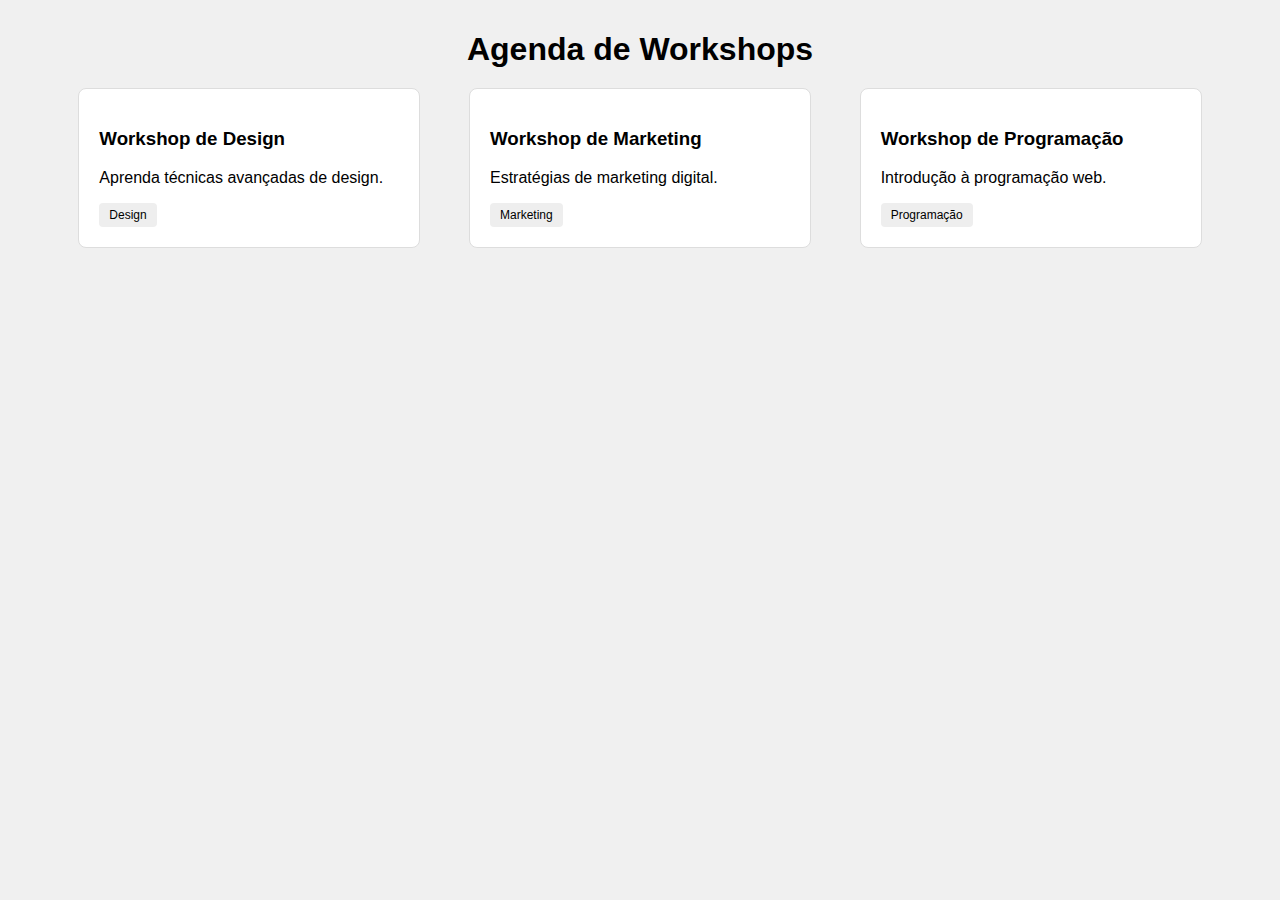
==== index.html @ 7da3588d "versão 0.0.1" ====
<!DOCTYPE html>
<html lang="pt-BR">

  <head>
    <meta charset="UTF-8">
    <meta name="viewport" content="width=320, initial-scale=1.0, maximum-scale=1.0, user-scalable=no">
    <title>Agenda de Workshops</title>
    <link rel="stylesheet" href="styles.css">
    <script type="text/javascript" src="./index.js" defer=""></script>
    <link rel="stylesheet" href="./index.css">
  </head>

  <body>
    <div class="container">
      <h1>Agenda de Workshops</h1>
      <div id="workshop-cards">
        <!-- Os cards de workshops serão gerados dinamicamente aqui -->
      </div>
    </div>

    <!-- Menu Flutuante -->
    <div id="modal" class="modal">
      <div class="modal-content">
        <span class="close">×</span>
        <h2 id="modal-title"></h2>
        <p id="modal-description"></p>
        <p id="modal-teacher"></p>
        <button id="subscribe-button">Inscrever-se</button>
        <button id="unsubscribe-button" class="unsubscribe-button">Desinscrever-se</button>
      </div>
    </div>

    <script src="scripts.js"></script>


  </body>

</html>
---- index.css ----
/* styles.css */

body {
    font-family: Arial, sans-serif;
    margin: 0;
    padding: 0;
    box-sizing: border-box;
    background-color: #f0f0f0;
}

.container {
    max-width: 1200px;
    margin: 0 auto;
    padding: 20px;
}

h1 {
    text-align: center;
    margin-bottom: 20px;
}

#workshop-cards {
    display: flex;
    flex-wrap: wrap;
    gap: 20px;
    justify-content: center;
}

.card {
    background-color: white;
    border: 1px solid #ddd;
    border-radius: 8px;
    padding: 20px;
    width: 100%;
    max-width: 300px;
    position: relative;
    cursor: pointer;
}

.card .tags {
    display: flex;
    gap: 5px;
    margin-top: 10px;
}

.card .tag {
    background-color: #eee;
    border-radius: 4px;
    padding: 5px 10px;
    font-size: 12px;
}

.subscribed-icon {
    position: absolute;
    top: 10px;
    right: 10px;
    font-size: 20px;
    color: green;
    display: none;
}

.modal {
    display: none;
    position: fixed;
    z-index: 1;
    left: 0;
    top: 0;
    width: 100%;
    height: 100%;
    overflow: auto;
    background-color: rgb(0,0,0);
    background-color: rgba(0,0,0,0.4);
    padding-top: 60px;
}

.modal-content {
    background-color: #fefefe;
    margin: 5% auto;
    padding: 20px;
    border: 1px solid #888;
    width: 80%;
    max-width: 600px;
    border-radius: 8px;
}

.close {
    color: #aaa;
    float: right;
    font-size: 28px;
    font-weight: bold;
}

.close:hover,
.close:focus {
    color: black;
    text-decoration: none;
    cursor: pointer;
}

button {
    background-color: #4CAF50;
    color: white;
    padding: 15px 20px;
    border: none;
    border-radius: 4px;
    cursor: pointer;
    margin-top: 10px;
    width: 100%;
}

button:hover {
    background-color: #45a049;
}

.unsubscribe-button {
    background-color: #f44336;
}

.unsubscribe-button:hover {
    background-color: #e53935;
}

/* Media Queries for Responsiveness */

@media (max-width: 1440px) {
    .container {
        max-width: 90%;
    }
}

@media (max-width: 768px) {
    .card {
        width: 100%;
    }

    .modal-content {
        width: 90%;
    }
}

@media (max-width: 320px) {
    .container {
        padding: 10px;
    }

    .card {
        padding: 10px;
    }

    button {
        padding: 10px;
    }
}

/* Media Queries for Orientation */

@media (orientation: portrait) {
    .container {
        padding: 20px;
    }
    
    #workshop-cards {
        flex-direction: column;
        align-items: center;
    }
}

@media (orientation: landscape) {
    .container {
        padding: 10px 5%;
    }
    
    #workshop-cards {
        flex-direction: row;
        justify-content: space-around;
    }
}
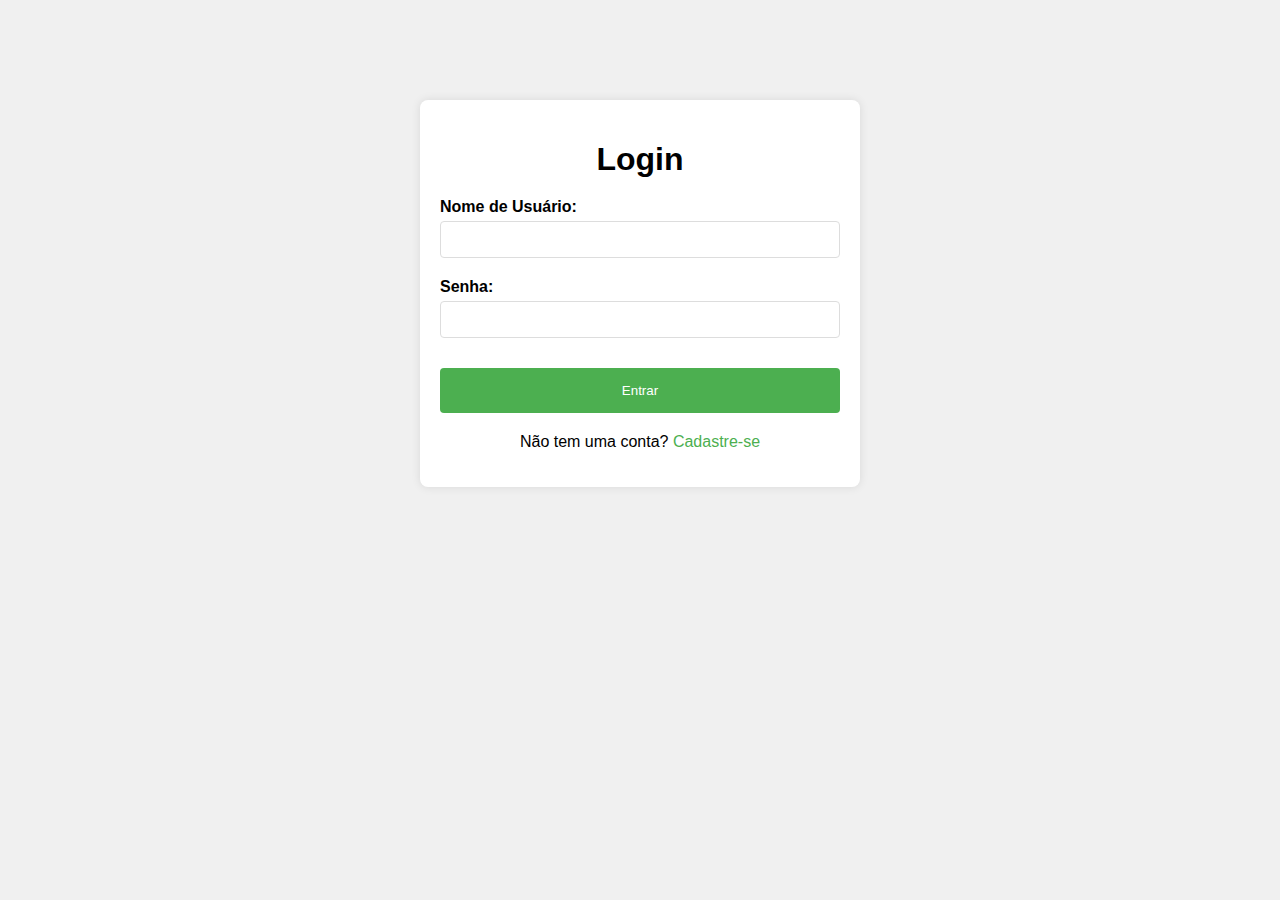
==== commit 1145809f: "Versão 0.0.2" ====
--- a/index.html
+++ b/index.html
@@ -1,38 +1,62 @@
-<!DOCTYPE html>
-<html lang="pt-BR">
-
-  <head>
-    <meta charset="UTF-8">
-    <meta name="viewport" content="width=320, initial-scale=1.0, maximum-scale=1.0, user-scalable=no">
-    <title>Agenda de Workshops</title>
-    <link rel="stylesheet" href="styles.css">
-    <script type="text/javascript" src="./index.js" defer=""></script>
-    <link rel="stylesheet" href="./index.css">
-  </head>
-
-  <body>
-    <div class="container">
-      <h1>Agenda de Workshops</h1>
-      <div id="workshop-cards">
-        <!-- Os cards de workshops serão gerados dinamicamente aqui -->
-      </div>
-    </div>
-
-    <!-- Menu Flutuante -->
-    <div id="modal" class="modal">
-      <div class="modal-content">
-        <span class="close">×</span>
-        <h2 id="modal-title"></h2>
-        <p id="modal-description"></p>
-        <p id="modal-teacher"></p>
-        <button id="subscribe-button">Inscrever-se</button>
-        <button id="unsubscribe-button" class="unsubscribe-button">Desinscrever-se</button>
-      </div>
-    </div>
-
-    <script src="scripts.js"></script>
-
-
-  </body>
-
-</html>+<!DOCTYPE html>
+<html lang="pt-BR">
+<head>
+    <meta charset="UTF-8">
+    <meta name="viewport" content="width=320, initial-scale=1.0, maximum-scale=1.0, user-scalable=no">
+    <title>Agenda de Workshops</title>
+    <link rel="stylesheet" href="styles.css">
+</head>
+<body>
+    <div class="container">
+        <div class="profile-container">
+            <h2>Perfil do Usuário</h2>
+            <p id="user-name"></p>
+            <p id="user-course"></p>
+            <button id="edit-profile-button">Editar Perfil</button>
+        </div>
+        <h1>Agenda de Workshops</h1>
+        <div id="workshop-cards">
+            <!-- Os cards de workshops serão gerados dinamicamente aqui -->
+        </div>
+    </div>
+
+    <!-- Modal de Edição de Perfil -->
+    <div id="profile-modal" class="modal">
+        <div class="modal-content">
+            <span class="close" id="close-profile-modal">&times;</span>
+            <h2>Editar Perfil</h2>
+            <form id="edit-profile-form">
+                <label for="edit-name">Nome:</label>
+                <input type="text" id="edit-name" name="edit-name" required>
+                <label for="edit-email">Email:</label>
+                <input type="email" id="edit-email" name="edit-email" required>
+                <label for="edit-courses">Cursos:</label>
+                <div id="edit-courses">
+                    <input type="checkbox" id="edit-design" name="edit-course" value="Design">
+                    <label for="edit-design">Design</label>
+                    <input type="checkbox" id="edit-marketing" name="edit-course" value="Marketing">
+                    <label for="edit-marketing">Marketing</input>
+                    <input type="checkbox" id="edit-programacao" name="edit-course" value="Programação">
+                    <label for="edit-programacao">Programação</input>
+                </div>
+                <button type="submit">Salvar</button>
+            </form>
+        </div>
+    </div>
+
+    <!-- Modal de Informações do Workshop -->
+    <div id="modal" class="modal">
+        <div class="modal-content">
+            <span class="close" id="close-workshop-modal">&times;</span>
+            <h2 id="modal-title"></h2>
+            <p id="modal-description"></p>
+            <p id="modal-teacher"></p>
+            <button id="subscribe-button">Inscrever-se</button>
+            <button id="unsubscribe-button" class="unsubscribe-button">Desinscrever-se</button>
+        </div>
+    </div>
+
+    <script src="init.js"></script> <!-- Inclusão do novo script -->
+    <script src="scripts.js"></script>
+</body>
+</html>
--- a/styles.css
+++ b/styles.css
@@ -0,0 +1,249 @@
+/* styles.css */
+
+body {
+    font-family: Arial, sans-serif;
+    margin: 0;
+    padding: 0;
+    box-sizing: border-box;
+    background-color: #f0f0f0;
+}
+
+.container {
+    max-width: 1200px;
+    margin: 0 auto;
+    padding: 20px;
+}
+
+h1 {
+    text-align: center;
+    margin-bottom: 20px;
+}
+
+#workshop-cards {
+    display: flex;
+    flex-wrap: wrap;
+    gap: 20px;
+    justify-content: center;
+}
+
+.card {
+    background-color: white;
+    border: 1px solid #ddd;
+    border-radius: 8px;
+    padding: 20px;
+    width: 100%;
+    max-width: 300px;
+    position: relative;
+    cursor: pointer;
+}
+
+.card .tags {
+    display: flex;
+    gap: 5px;
+    margin-top: 10px;
+}
+
+.card .tag {
+    background-color: #eee;
+    border-radius: 4px;
+    padding: 5px 10px;
+    font-size: 12px;
+}
+
+.subscribed-icon {
+    position: absolute;
+    top: 10px;
+    right: 10px;
+    font-size: 20px;
+    color: green;
+    display: none;
+}
+
+.modal {
+    display: none;
+    position: fixed;
+    z-index: 1;
+    left: 0;
+    top: 0;
+    width: 100%;
+    height: 100%;
+    overflow: auto;
+    background-color: rgb(0,0,0);
+    background-color: rgba(0,0,0,0.4);
+    padding-top: 60px;
+}
+
+.modal-content {
+    background-color: #fefefe;
+    margin: 5% auto;
+    padding: 20px;
+    border: 1px solid #888;
+    width: 80%;
+    max-width: 600px;
+    border-radius: 8px;
+}
+
+.close {
+    color: #aaa;
+    float: right;
+    font-size: 28px;
+    font-weight: bold;
+}
+
+.close:hover,
+.close:focus {
+    color: black;
+    text-decoration: none;
+    cursor: pointer;
+}
+
+button {
+    background-color: #4CAF50;
+    color: white;
+    padding: 15px 20px;
+    border: none;
+    border-radius: 4px;
+    cursor: pointer;
+    margin-top: 10px;
+    width: 100%;
+}
+
+button:hover {
+    background-color: #45a049;
+}
+
+.unsubscribe-button {
+    background-color: #f44336;
+}
+
+.unsubscribe-button:hover {
+    background-color: #e53935;
+}
+
+/* Estilos para a tela de login e cadastro */
+
+.login-container, .register-container {
+    max-width: 400px;
+    margin: 100px auto;
+    padding: 20px;
+    background-color: white;
+    border-radius: 8px;
+    box-shadow: 0 0 10px rgba(0, 0, 0, 0.1);
+    text-align: center;
+}
+
+.login-container h1, .register-container h1 {
+    margin-bottom: 20px;
+}
+
+.login-container form, .register-container form {
+    display: flex;
+    flex-direction: column;
+}
+
+.login-container label, .register-container label {
+    text-align: left;
+    margin-bottom: 5px;
+    font-weight: bold;
+}
+
+.login-container input, .register-container input, .login-container select, .register-container select {
+    padding: 10px;
+    margin-bottom: 20px;
+    border: 1px solid #ddd;
+    border-radius: 4px;
+}
+
+.login-container button, .register-container button {
+    background-color: #4CAF50;
+    color: white;
+    padding: 15px 20px;
+    border: none;
+    border-radius: 4px;
+    cursor: pointer;
+    width: 100%;
+}
+
+.login-container button:hover, .register-container button:hover {
+    background-color: #45a049;
+}
+
+.login-container p, .register-container p {
+    margin-top: 20px;
+}
+
+.login-container a, .register-container a {
+    color: #4CAF50;
+    text-decoration: none;
+}
+
+.login-container a:hover, .register-container a:hover {
+    text-decoration: underline;
+}
+
+/* Estilos para a área de perfil */
+
+.profile-container {
+    text-align: center;
+    margin-bottom: 20px;
+}
+
+.profile-container h2 {
+    margin-bottom: 10px;
+}
+
+/* Media Queries for Responsiveness */
+
+@media (max-width: 1440px) {
+    .container {
+        max-width: 90%;
+    }
+}
+
+@media (max-width: 768px) {
+    .card {
+        width: 100%;
+    }
+
+    .modal-content {
+        width: 90%;
+    }
+}
+
+@media (max-width: 320px) {
+    .container {
+        padding: 10px;
+    }
+
+    .card {
+        padding: 10px;
+    }
+
+    button {
+        padding: 10px;
+    }
+}
+
+/* Media Queries for Orientation */
+
+@media (orientation: portrait) {
+    .container {
+        padding: 20px;
+    }
+    
+    #workshop-cards {
+        flex-direction: column;
+        align-items: center;
+    }
+}
+
+@media (orientation: landscape) {
+    .container {
+        padding: 10px 5%;
+    }
+    
+    #workshop-cards {
+        flex-direction: row;
+        justify-content: space-around;
+    }
+}
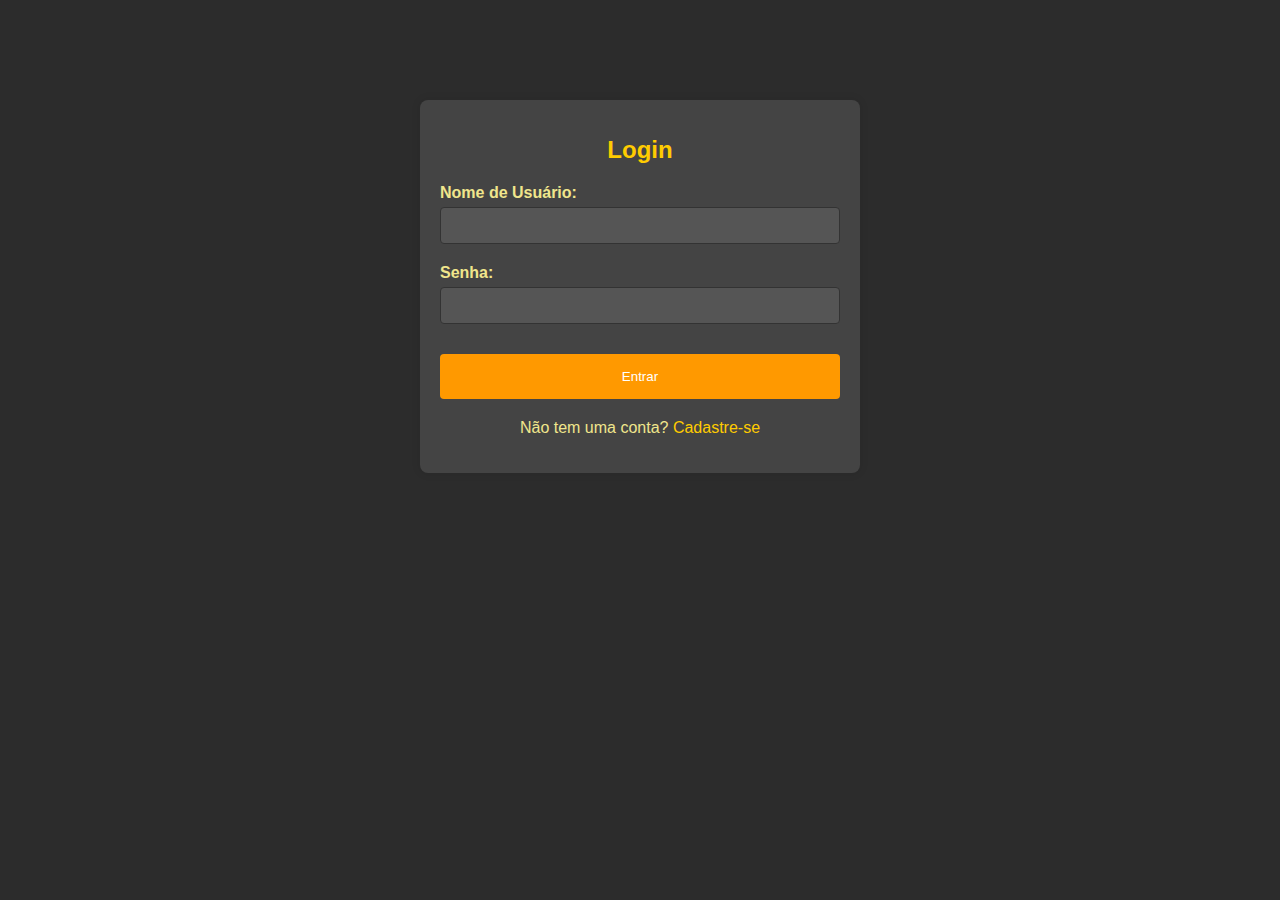
==== commit 21eb5145: "versão 0.0.3" ====
--- a/index.html
+++ b/index.html
@@ -35,9 +35,9 @@
                     <input type="checkbox" id="edit-design" name="edit-course" value="Design">
                     <label for="edit-design">Design</label>
                     <input type="checkbox" id="edit-marketing" name="edit-course" value="Marketing">
-                    <label for="edit-marketing">Marketing</input>
+                    <label for="edit-marketing">Marketing</label>
                     <input type="checkbox" id="edit-programacao" name="edit-course" value="Programação">
-                    <label for="edit-programacao">Programação</input>
+                    <label for="edit-programacao">Programação</label>
                 </div>
                 <button type="submit">Salvar</button>
             </form>
--- a/styles.css
+++ b/styles.css
@@ -1,11 +1,13 @@
 /* styles.css */
 
+/* Configurações globais */
 body {
     font-family: Arial, sans-serif;
     margin: 0;
     padding: 0;
     box-sizing: border-box;
-    background-color: #f0f0f0;
+    background-color: #2c2c2c; /* Fundo escuro */
+    color: #f0e68c; /* Texto em cor quente */
 }
 
 .container {
@@ -14,9 +16,14 @@
     padding: 20px;
 }
 
-h1 {
+h1, h2 {
     text-align: center;
-    margin-bottom: 20px;
+    color: #ffcc00; /* Títulos em cor quente */
+    font-size: 1.5em; /* Texto grande para garantir contraste */
+}
+
+p, label {
+    color: #f0e68c; /* Texto em cor quente */
 }
 
 #workshop-cards {
@@ -27,14 +34,21 @@
 }
 
 .card {
-    background-color: white;
-    border: 1px solid #ddd;
+    background-color: #444444; /* Cartão de fundo escuro */
+    border: 1px solid #666666; /* Borda escura */
     border-radius: 8px;
     padding: 20px;
     width: 100%;
     max-width: 300px;
     position: relative;
     cursor: pointer;
+    color: #f0e68c; /* Texto em cor quente */
+    transition: background-color 0.3s, border-color 0.3s; /* Suavização das transições */
+}
+
+.card:hover, .card:focus {
+    background-color: #555555; /* Fundo mais escuro para garantir contraste */
+    border-color: #888888; /* Borda mais clara para garantir contraste */
 }
 
 .card .tags {
@@ -44,10 +58,11 @@
 }
 
 .card .tag {
-    background-color: #eee;
+    background-color: #666666; /* Fundo escuro */
     border-radius: 4px;
     padding: 5px 10px;
     font-size: 12px;
+    color: #f0e68c; /* Texto em cor quente */
 }
 
 .subscribed-icon {
@@ -55,8 +70,17 @@
     top: 10px;
     right: 10px;
     font-size: 20px;
-    color: green;
+    color: #ffcc00; /* Ícone em cor quente */
     display: none;
+}
+
+/* Ícones com contraste adequado */
+.icon {
+    color: #ffcc00; /* Ícones em cor quente */
+}
+
+.icon:hover, .icon:focus {
+    color: #ff9900; /* Ícones em cor quente mais escura */
 }
 
 .modal {
@@ -68,19 +92,19 @@
     width: 100%;
     height: 100%;
     overflow: auto;
-    background-color: rgb(0,0,0);
-    background-color: rgba(0,0,0,0.4);
+    background-color: rgba(0, 0, 0, 0.4);
     padding-top: 60px;
 }
 
 .modal-content {
-    background-color: #fefefe;
+    background-color: #444444; /* Fundo escuro */
     margin: 5% auto;
     padding: 20px;
-    border: 1px solid #888;
+    border: 1px solid #666666;
     width: 80%;
     max-width: 600px;
     border-radius: 8px;
+    color: #f0e68c; /* Texto em cor quente */
 }
 
 .close {
@@ -92,48 +116,52 @@
 
 .close:hover,
 .close:focus {
-    color: black;
+    color: #fff;
     text-decoration: none;
     cursor: pointer;
 }
 
 button {
-    background-color: #4CAF50;
-    color: white;
+    background-color: #ff9900; /* Botão em cor quente */
+    color: #ffffff;
     padding: 15px 20px;
     border: none;
     border-radius: 4px;
     cursor: pointer;
     margin-top: 10px;
     width: 100%;
-}
-
-button:hover {
-    background-color: #45a049;
+    transition: background-color 0.3s, color 0.3s; /* Suavização das transições */
+}
+
+button:hover, button:focus {
+    background-color: #ff6600;
+    color: #ffffff; /* Texto branco para garantir contraste */
 }
 
 .unsubscribe-button {
-    background-color: #f44336;
-}
-
-.unsubscribe-button:hover {
-    background-color: #e53935;
+    background-color: #ff3300; /* Botão de desinscrição em cor quente */
+}
+
+.unsubscribe-button:hover, .unsubscribe-button:focus {
+    background-color: #cc2900;
+    color: #ffffff; /* Texto branco para garantir contraste */
 }
 
 /* Estilos para a tela de login e cadastro */
-
 .login-container, .register-container {
     max-width: 400px;
     margin: 100px auto;
     padding: 20px;
-    background-color: white;
+    background-color: #444444; /* Fundo escuro */
     border-radius: 8px;
     box-shadow: 0 0 10px rgba(0, 0, 0, 0.1);
     text-align: center;
+    color: #f0e68c; /* Texto em cor quente */
 }
 
 .login-container h1, .register-container h1 {
     margin-bottom: 20px;
+    font-size: 1.5em; /* Texto grande para garantir contraste */
 }
 
 .login-container form, .register-container form {
@@ -150,22 +178,35 @@
 .login-container input, .register-container input, .login-container select, .register-container select {
     padding: 10px;
     margin-bottom: 20px;
-    border: 1px solid #ddd;
-    border-radius: 4px;
+    border: 1px solid #333; /* Borda escura */
+    border-radius: 4px;
+    background-color: #555555; /* Fundo escuro */
+    color: #f0e68c; /* Texto em cor quente */
+    transition: border-color 0.3s; /* Suavização das transições */
+}
+
+.login-container input:hover, .register-container input:hover,
+.login-container input:focus, .register-container input:focus,
+.login-container select:hover, .register-container select:hover,
+.login-container select:focus, .register-container select:focus {
+    border-color: #ff9900; /* Borda em cor quente para garantir contraste */
 }
 
 .login-container button, .register-container button {
-    background-color: #4CAF50;
+    background-color: #ff9900; /* Botão em cor quente */
     color: white;
     padding: 15px 20px;
     border: none;
     border-radius: 4px;
     cursor: pointer;
     width: 100%;
-}
-
-.login-container button:hover, .register-container button:hover {
-    background-color: #45a049;
+    transition: background-color 0.3s, color 0.3s; /* Suavização das transições */
+}
+
+.login-container button:hover, .register-container button:hover,
+.login-container button:focus, .register-container button:focus {
+    background-color: #ff6600;
+    color: #ffffff; /* Texto branco para garantir contraste */
 }
 
 .login-container p, .register-container p {
@@ -173,27 +214,29 @@
 }
 
 .login-container a, .register-container a {
-    color: #4CAF50;
+    color: #ffcc00;
     text-decoration: none;
 }
 
-.login-container a:hover, .register-container a:hover {
+.login-container a:hover, .register-container a:hover,
+.login-container a:focus, .register-container a:focus {
+    color: #ff9900; /* Cor quente mais escura para garantir contraste */
     text-decoration: underline;
 }
 
 /* Estilos para a área de perfil */
-
 .profile-container {
     text-align: center;
     margin-bottom: 20px;
+    color: #f0e68c; /* Texto em cor quente */
 }
 
 .profile-container h2 {
     margin-bottom: 10px;
+    font-size: 1.5em; /* Texto grande para garantir contraste */
 }
 
 /* Media Queries for Responsiveness */
-
 @media (max-width: 1440px) {
     .container {
         max-width: 90%;
@@ -225,7 +268,6 @@
 }
 
 /* Media Queries for Orientation */
-
 @media (orientation: portrait) {
     .container {
         padding: 20px;
